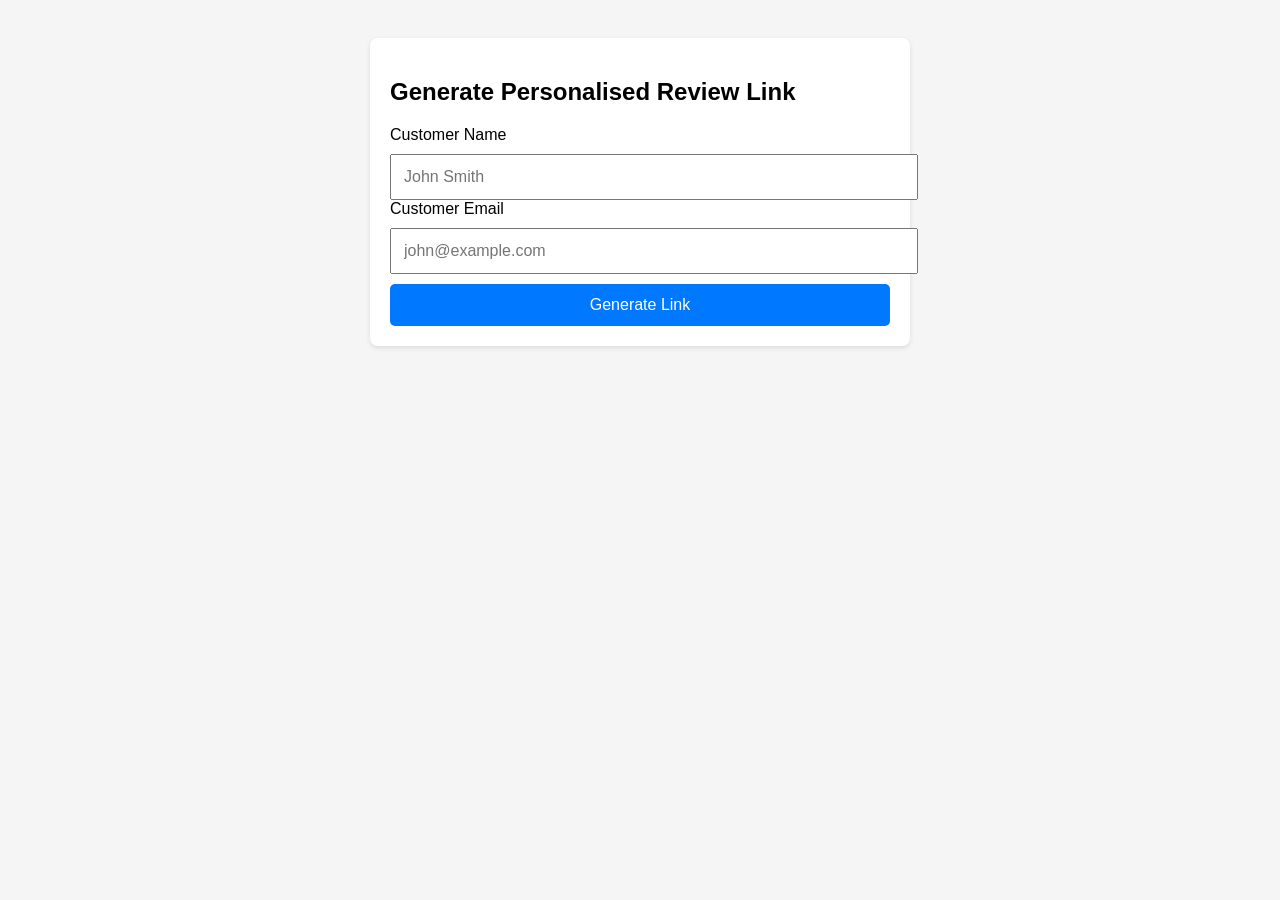
==== docs/admin-panel/index.html @ 1adfaefe "Create index.html" ====
<!DOCTYPE html>
<html>
<head>
  <title>Generate Review Link</title>
  <style>
    body {
      font-family: Arial, sans-serif;
      padding: 30px;
      background: #f5f5f5;
    }
    .container {
      background: white;
      padding: 20px;
      border-radius: 8px;
      max-width: 500px;
      margin: auto;
      box-shadow: 0 2px 5px rgba(0,0,0,0.1);
    }
    input, button {
      width: 100%;
      padding: 12px;
      margin-top: 10px;
      font-size: 16px;
    }
    button {
      background: #0078ff;
      color: white;
      border: none;
      cursor: pointer;
      border-radius: 5px;
    }
    button:hover {
      background: #005fcc;
    }
    .result {
      margin-top: 20px;
      padding: 15px;
      background: #e8ffe8;
      border: 1px solid #b2ffb2;
      border-radius: 5px;
      word-break: break-all;
    }
  </style>
</head>
<body>

<div class="container">
  <h2>Generate Personalised Review Link</h2>

  <label>Customer Name</label>
  <input type="text" id="name" placeholder="John Smith">

  <label>Customer Email</label>
  <input type="email" id="email" placeholder="john@example.com">

  <button onclick="generateLink()">Generate Link</button>

  <div id="output" class="result" style="display:none;"></div>
</div>

<script>
async function generateLink() {
  const name = document.getElementById("name").value.trim();
  const email = document.getElementById("email").value.trim();
  const output = document.getElementById("output");

  if (!name || !email) {
    alert("Please enter both name and email.");
    return;
  }

  try {
    const response = await fetch("https://review-backend-production-6c56.up.railway.app/generate-review-link", {
      method: "POST",
      headers: { "Content-Type": "application/json" },
      body: JSON.stringify({ name, email })
    });

    const data = await response.json();

    output.style.display = "block";
    output.innerHTML = `
      <strong>Review Link:</strong><br>
      <a href="${data.link}" target="_blank">${data.link}</a>
    `;
  } catch (err) {
    output.style.display = "block";
    output.innerHTML = "Error generating link.";
  }
}
</script>

</body>
</html>
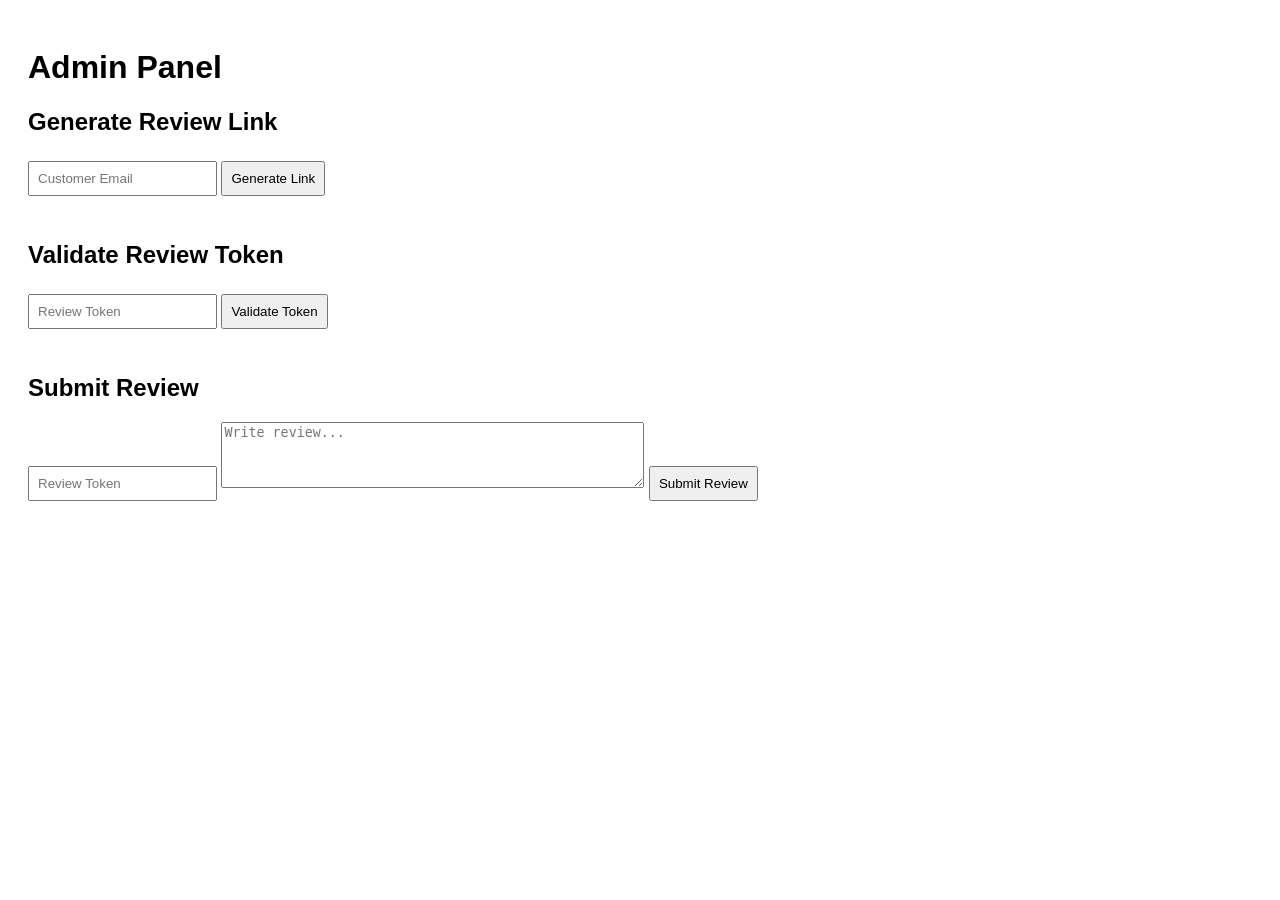
==== commit fe66d187: "Create index.html" ====
--- a/docs/admin-panel/index.html
+++ b/docs/admin-panel/index.html
@@ -1,94 +1,79 @@
 <!DOCTYPE html>
-<html>
+<html lang="en">
 <head>
-  <title>Generate Review Link</title>
+  <meta charset="UTF-8">
+  <title>Admin Panel</title>
   <style>
-    body {
-      font-family: Arial, sans-serif;
-      padding: 30px;
-      background: #f5f5f5;
-    }
-    .container {
-      background: white;
-      padding: 20px;
-      border-radius: 8px;
-      max-width: 500px;
-      margin: auto;
-      box-shadow: 0 2px 5px rgba(0,0,0,0.1);
-    }
-    input, button {
-      width: 100%;
-      padding: 12px;
-      margin-top: 10px;
-      font-size: 16px;
-    }
-    button {
-      background: #0078ff;
-      color: white;
-      border: none;
-      cursor: pointer;
-      border-radius: 5px;
-    }
-    button:hover {
-      background: #005fcc;
-    }
-    .result {
-      margin-top: 20px;
-      padding: 15px;
-      background: #e8ffe8;
-      border: 1px solid #b2ffb2;
-      border-radius: 5px;
-      word-break: break-all;
-    }
+    body { font-family: Arial, sans-serif; padding: 20px; }
+    section { margin-bottom: 40px; }
+    input, button { padding: 8px; margin: 5px 0; }
+    .output { margin-top: 10px; font-weight: bold; }
   </style>
 </head>
 <body>
 
-<div class="container">
-  <h2>Generate Personalised Review Link</h2>
+  <h1>Admin Panel</h1>
 
-  <label>Customer Name</label>
-  <input type="text" id="name" placeholder="John Smith">
+  <!-- Generate Review Link -->
+  <section>
+    <h2>Generate Review Link</h2>
+    <input id="emailInput" type="email" placeholder="Customer Email">
+    <button onclick="generateLink()">Generate Link</button>
+    <div id="linkOutput" class="output"></div>
+  </section>
 
-  <label>Customer Email</label>
-  <input type="email" id="email" placeholder="john@example.com">
+  <!-- Validate Review Token -->
+  <section>
+    <h2>Validate Review Token</h2>
+    <input id="tokenInput" type="text" placeholder="Review Token">
+    <button onclick="validateToken()">Validate Token</button>
+    <div id="tokenOutput" class="output"></div>
+  </section>
 
-  <button onclick="generateLink()">Generate Link</button>
+  <!-- Submit Review -->
+  <section>
+    <h2>Submit Review</h2>
+    <input id="reviewToken" type="text" placeholder="Review Token">
+    <textarea id="reviewText" placeholder="Write review..." rows="4" cols="50"></textarea>
+    <button onclick="submitReview()">Submit Review</button>
+    <div id="reviewOutput" class="output"></div>
+  </section>
 
-  <div id="output" class="result" style="display:none;"></div>
-</div>
+  <script>
+    const API = "https://review-backend-production-6c56.up.railway.app";
 
-<script>
-async function generateLink() {
-  const name = document.getElementById("name").value.trim();
-  const email = document.getElementById("email").value.trim();
-  const output = document.getElementById("output");
+    async function generateLink() {
+      const email = document.getElementById("emailInput").value;
+      const res = await fetch(`${API}/generate-review-link`, {
+        method: "POST",
+        headers: { "Content-Type": "application/json" },
+        body: JSON.stringify({ email })
+      });
+      const data = await res.json();
+      document.getElementById("linkOutput").innerText = data.link || data.error;
+    }
 
-  if (!name || !email) {
-    alert("Please enter both name and email.");
-    return;
-  }
+    async function validateToken() {
+      const token = document.getElementById("tokenInput").value;
+      const res = await fetch(`${API}/review-token/${token}`);
+      const data = await res.json();
+      document.getElementById("tokenOutput").innerText = data.valid ? "Valid Token" : "Invalid Token";
+    }
 
-  try {
-    const response = await fetch("https://review-backend-production-6c56.up.railway.app/generate-review-link", {
-      method: "POST",
-      headers: { "Content-Type": "application/json" },
-      body: JSON.stringify({ name, email })
-    });
+    async function submitReview() {
+      const token = document.getElementById("reviewToken").value;
+      const review = document.getElementById("reviewText").value;
 
-    const data = await response.json();
+      const res = await fetch(`${API}/review`, {
+        method: "POST",
+        headers: { "Content-Type": "application/json" },
+        body: JSON.stringify({ token, review })
+      });
 
-    output.style.display = "block";
-    output.innerHTML = `
-      <strong>Review Link:</strong><br>
-      <a href="${data.link}" target="_blank">${data.link}</a>
-    `;
-  } catch (err) {
-    output.style.display = "block";
-    output.innerHTML = "Error generating link.";
-  }
-}
-</script>
+      const data = await res.json();
+      document.getElementById("reviewOutput").innerText = data.message || data.error;
+    }
+  </script>
 
 </body>
 </html>
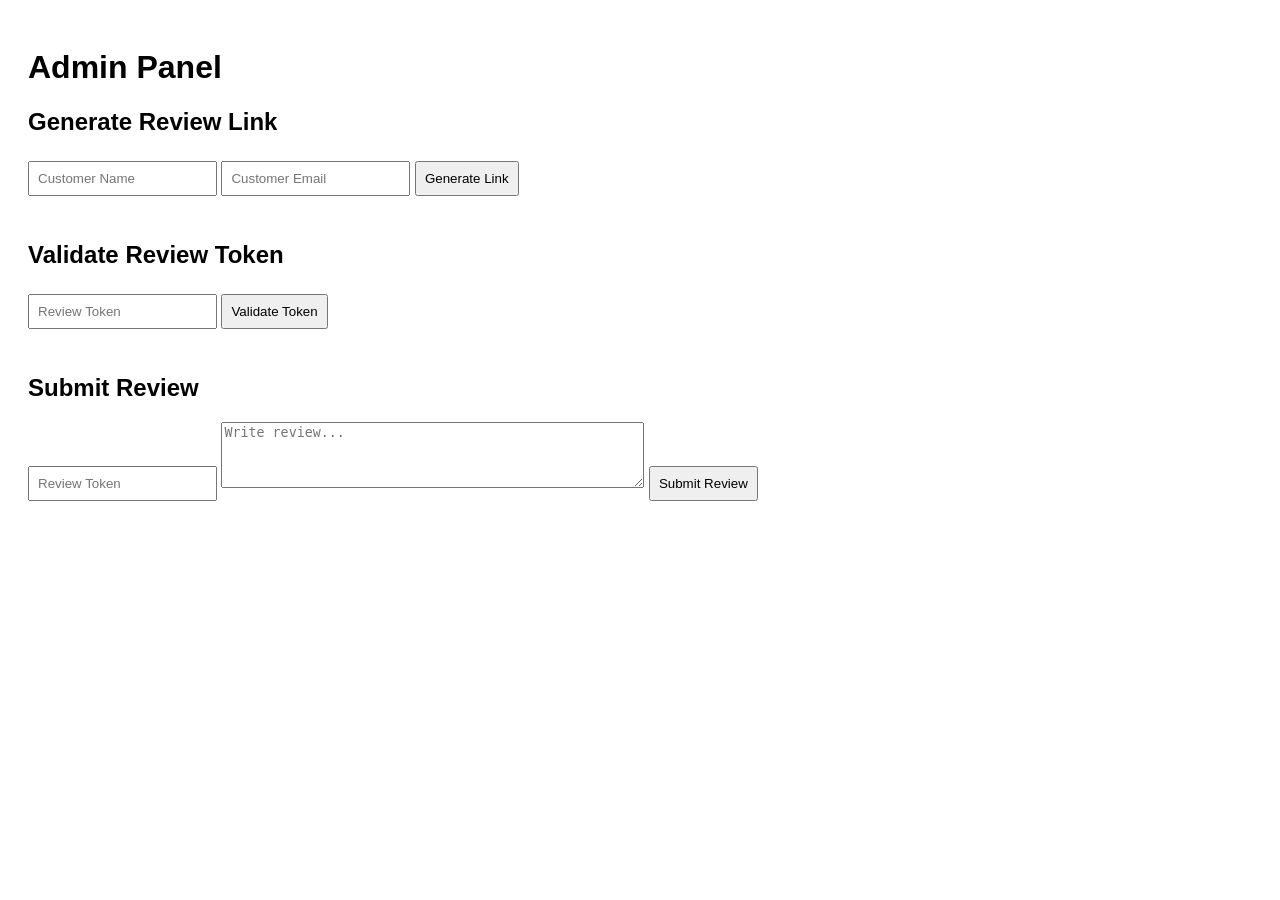
==== commit c1f18cdc: "Update index.html" ====
--- a/docs/admin-panel/index.html
+++ b/docs/admin-panel/index.html
@@ -17,7 +17,10 @@
   <!-- Generate Review Link -->
   <section>
     <h2>Generate Review Link</h2>
+
+    <input id="nameInput" type="text" placeholder="Customer Name">
     <input id="emailInput" type="email" placeholder="Customer Email">
+
     <button onclick="generateLink()">Generate Link</button>
     <div id="linkOutput" class="output"></div>
   </section>
@@ -42,17 +45,26 @@
   <script>
     const API = "https://review-backend-production-6c56.up.railway.app";
 
+    /* -------------------------------
+       Generate Review Link (UPDATED)
+    --------------------------------*/
     async function generateLink() {
+      const name = document.getElementById("nameInput").value;
       const email = document.getElementById("emailInput").value;
+
       const res = await fetch(`${API}/generate-review-link`, {
         method: "POST",
         headers: { "Content-Type": "application/json" },
-        body: JSON.stringify({ email })
+        body: JSON.stringify({ name, email })
       });
+
       const data = await res.json();
       document.getElementById("linkOutput").innerText = data.link || data.error;
     }
 
+    /* -------------------------------
+       Validate Token
+    --------------------------------*/
     async function validateToken() {
       const token = document.getElementById("tokenInput").value;
       const res = await fetch(`${API}/review-token/${token}`);
@@ -60,6 +72,9 @@
       document.getElementById("tokenOutput").innerText = data.valid ? "Valid Token" : "Invalid Token";
     }
 
+    /* -------------------------------
+       Submit Review (unchanged)
+    --------------------------------*/
     async function submitReview() {
       const token = document.getElementById("reviewToken").value;
       const review = document.getElementById("reviewText").value;
@@ -67,7 +82,7 @@
       const res = await fetch(`${API}/review`, {
         method: "POST",
         headers: { "Content-Type": "application/json" },
-        body: JSON.stringify({ token, review })
+        body: JSON.stringify({ token, comments: review })
       });
 
       const data = await res.json();
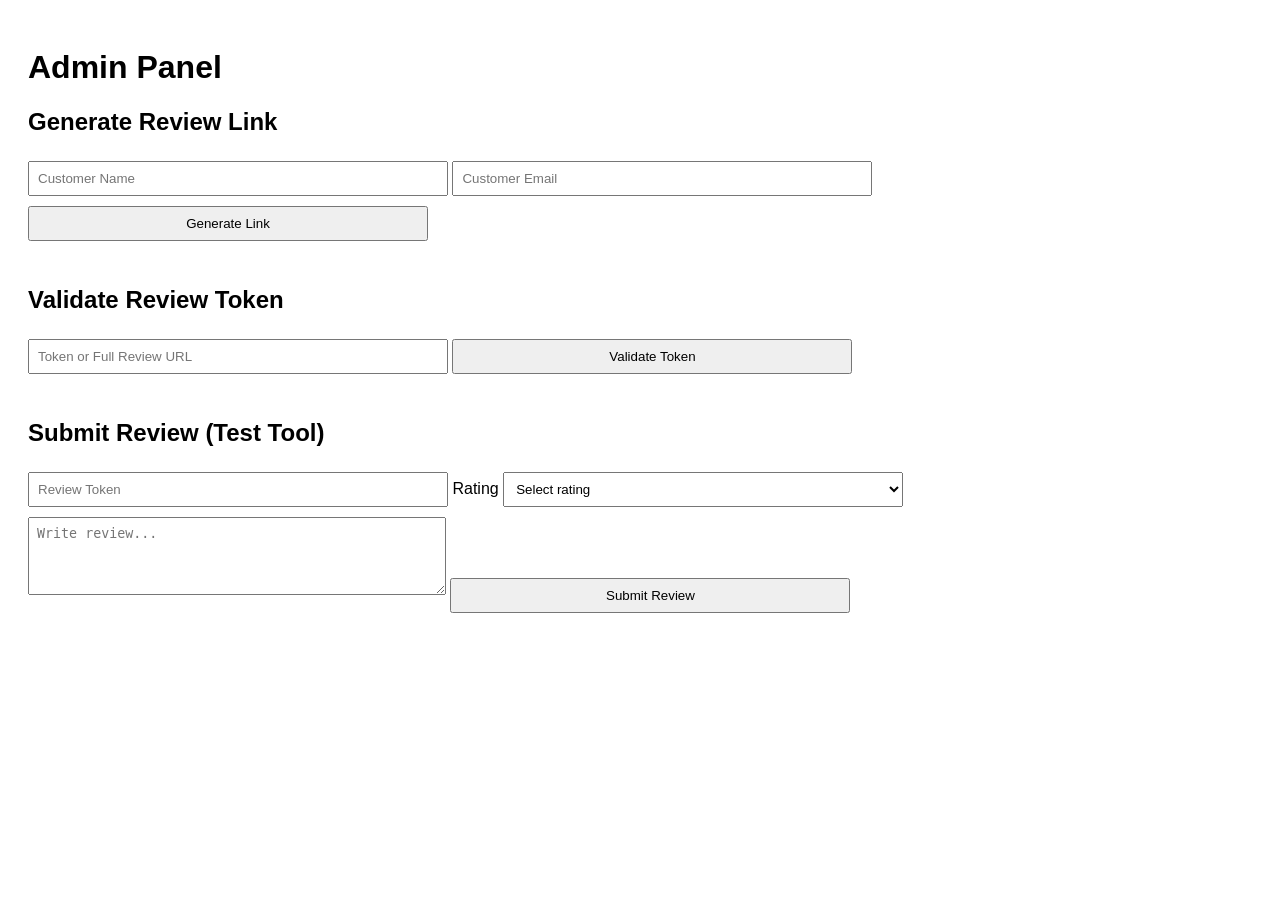
==== commit 548e5cbe: "Update index.html" ====
--- a/docs/admin-panel/index.html
+++ b/docs/admin-panel/index.html
@@ -6,8 +6,9 @@
   <style>
     body { font-family: Arial, sans-serif; padding: 20px; }
     section { margin-bottom: 40px; }
-    input, button { padding: 8px; margin: 5px 0; }
+    input, button, textarea, select { padding: 8px; margin: 5px 0; width: 100%; max-width: 400px; }
     .output { margin-top: 10px; font-weight: bold; }
+    #sendEmailBtn { display: none; margin-top: 10px; background: #28a745; color: white; }
   </style>
 </head>
 <body>
@@ -23,21 +24,38 @@
 
     <button onclick="generateLink()">Generate Link</button>
     <div id="linkOutput" class="output"></div>
+
+    <!-- NEW: Send Email Button -->
+    <button id="sendEmailBtn" onclick="sendEmail()">Send Email to Customer</button>
+    <div id="sendEmailOutput" class="output"></div>
   </section>
 
   <!-- Validate Review Token -->
   <section>
     <h2>Validate Review Token</h2>
-    <input id="tokenInput" type="text" placeholder="Review Token">
+    <input id="tokenInput" type="text" placeholder="Token or Full Review URL">
     <button onclick="validateToken()">Validate Token</button>
     <div id="tokenOutput" class="output"></div>
   </section>
 
-  <!-- Submit Review -->
+  <!-- Submit Review (Test Tool) -->
   <section>
-    <h2>Submit Review</h2>
+    <h2>Submit Review (Test Tool)</h2>
+
     <input id="reviewToken" type="text" placeholder="Review Token">
-    <textarea id="reviewText" placeholder="Write review..." rows="4" cols="50"></textarea>
+
+    <label>Rating</label>
+    <select id="reviewRating">
+      <option value="">Select rating</option>
+      <option value="5">⭐⭐⭐⭐⭐</option>
+      <option value="4">⭐⭐⭐⭐</option>
+      <option value="3">⭐⭐⭐</option>
+      <option value="2">⭐⭐</option>
+      <option value="1">⭐</option>
+    </select>
+
+    <textarea id="reviewText" placeholder="Write review..." rows="4"></textarea>
+
     <button onclick="submitReview()">Submit Review</button>
     <div id="reviewOutput" class="output"></div>
   </section>
@@ -45,9 +63,23 @@
   <script>
     const API = "https://review-backend-production-6c56.up.railway.app";
 
-    /* -------------------------------
-       Generate Review Link (UPDATED)
-    --------------------------------*/
+    let lastGenerated = {
+      token: null,
+      name: null,
+      email: null
+    };
+
+    /* Extract token from raw token OR full URL */
+    function extractToken(input) {
+      try {
+        const url = new URL(input);
+        return url.searchParams.get("token") || input;
+      } catch {
+        return input; // already a token
+      }
+    }
+
+    /* Generate Review Link */
     async function generateLink() {
       const name = document.getElementById("nameInput").value;
       const email = document.getElementById("emailInput").value;
@@ -60,33 +92,68 @@
 
       const data = await res.json();
       document.getElementById("linkOutput").innerText = data.link || data.error;
+
+      if (data.link) {
+        // Extract token from the generated link
+        const token = extractToken(data.link);
+
+        lastGenerated = { token, name, email };
+
+        // Show send email button
+        document.getElementById("sendEmailBtn").style.display = "inline-block";
+      }
     }
 
-    /* -------------------------------
-       Validate Token
-    --------------------------------*/
+    /* NEW: Send Email to Customer */
+    async function sendEmail() {
+      const output = document.getElementById("sendEmailOutput");
+
+      if (!lastGenerated.token || !lastGenerated.email) {
+        output.innerText = "No token or email available.";
+        return;
+      }
+
+      const res = await fetch(`${API}/send-review-email`, {
+        method: "POST",
+        headers: { "Content-Type": "application/json" },
+        body: JSON.stringify({
+          token: lastGenerated.token,
+          name: lastGenerated.name,
+          email: lastGenerated.email
+        })
+      });
+
+      const data = await res.json();
+      output.innerText = data.message || data.error;
+    }
+
+    /* Validate Token */
     async function validateToken() {
-      const token = document.getElementById("tokenInput").value;
+      const raw = document.getElementById("tokenInput").value;
+      const token = extractToken(raw);
+
       const res = await fetch(`${API}/review-token/${token}`);
       const data = await res.json();
-      document.getElementById("tokenOutput").innerText = data.valid ? "Valid Token" : "Invalid Token";
+
+      document.getElementById("tokenOutput").innerText =
+        data.valid ? "Valid Token" : "Invalid Token";
     }
 
-    /* -------------------------------
-       Submit Review (unchanged)
-    --------------------------------*/
+    /* Submit Review (Test Tool) */
     async function submitReview() {
-      const token = document.getElementById("reviewToken").value;
-      const review = document.getElementById("reviewText").value;
+      const token = extractToken(document.getElementById("reviewToken").value);
+      const rating = document.getElementById("reviewRating").value;
+      const comments = document.getElementById("reviewText").value;
 
       const res = await fetch(`${API}/review`, {
         method: "POST",
         headers: { "Content-Type": "application/json" },
-        body: JSON.stringify({ token, comments: review })
+        body: JSON.stringify({ token, rating, comments })
       });
 
       const data = await res.json();
-      document.getElementById("reviewOutput").innerText = data.message || data.error;
+      document.getElementById("reviewOutput").innerText =
+        data.message || data.error;
     }
   </script>
 
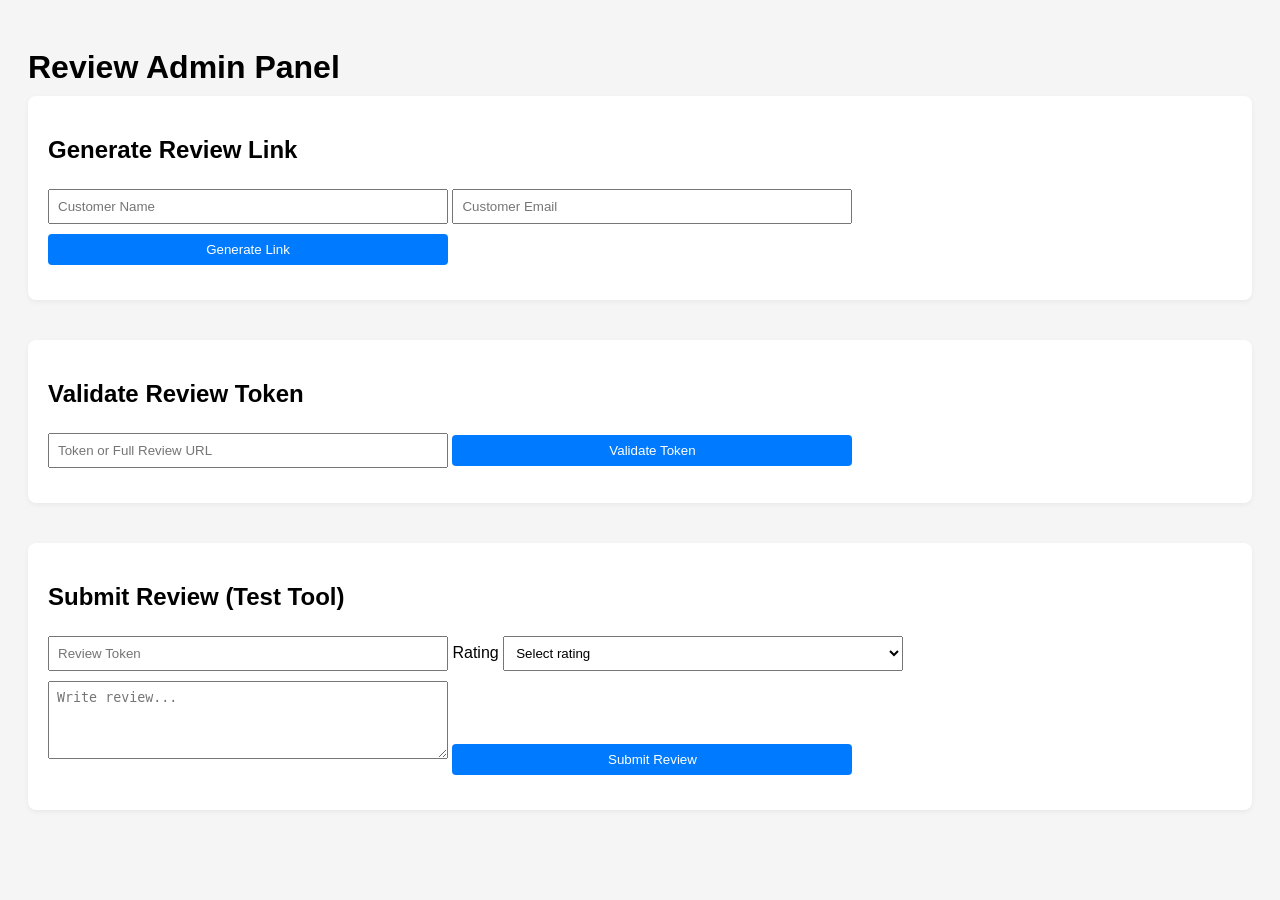
==== commit 166515d2: "Update index.html" ====
--- a/docs/admin-panel/index.html
+++ b/docs/admin-panel/index.html
@@ -2,18 +2,48 @@
 <html lang="en">
 <head>
   <meta charset="UTF-8">
-  <title>Admin Panel</title>
+  <title>The Cousin Group – Review Admin</title>
   <style>
-    body { font-family: Arial, sans-serif; padding: 20px; }
-    section { margin-bottom: 40px; }
-    input, button, textarea, select { padding: 8px; margin: 5px 0; width: 100%; max-width: 400px; }
-    .output { margin-top: 10px; font-weight: bold; }
-    #sendEmailBtn { display: none; margin-top: 10px; background: #28a745; color: white; }
+    body { font-family: Arial, sans-serif; padding: 20px; background: #f5f5f5; }
+    h1 { margin-bottom: 10px; }
+    section {
+      margin-bottom: 40px;
+      background: #fff;
+      padding: 20px;
+      border-radius: 8px;
+      box-shadow: 0 2px 5px rgba(0,0,0,0.05);
+    }
+    input, button, textarea, select {
+      padding: 8px;
+      margin: 5px 0;
+      width: 100%;
+      max-width: 400px;
+      box-sizing: border-box;
+    }
+    button {
+      cursor: pointer;
+      border: none;
+      border-radius: 4px;
+      background: #007bff;
+      color: #fff;
+    }
+    button:hover { opacity: 0.9; }
+    #sendEmailBtn {
+      display: none;
+      margin-top: 10px;
+      background: #28a745;
+    }
+    .output {
+      margin-top: 10px;
+      font-weight: bold;
+      white-space: pre-wrap;
+      word-break: break-all;
+    }
   </style>
 </head>
 <body>
 
-  <h1>Admin Panel</h1>
+  <h1>Review Admin Panel</h1>
 
   <!-- Generate Review Link -->
   <section>
@@ -25,7 +55,6 @@
     <button onclick="generateLink()">Generate Link</button>
     <div id="linkOutput" class="output"></div>
 
-    <!-- NEW: Send Email Button -->
     <button id="sendEmailBtn" onclick="sendEmail()">Send Email to Customer</button>
     <div id="sendEmailOutput" class="output"></div>
   </section>
@@ -69,91 +98,138 @@
       email: null
     };
 
-    /* Extract token from raw token OR full URL */
+    // Extract token from raw token OR full URL (robust version)
     function extractToken(input) {
-      try {
-        const url = new URL(input);
-        return url.searchParams.get("token") || input;
-      } catch {
-        return input; // already a token
-      }
-    }
-
-    /* Generate Review Link */
+      if (!input) return "";
+
+      // If it's already a plain token (10 chars alphanumeric)
+      if (/^[a-z0-9]{10}$/i.test(input.trim())) {
+        return input.trim();
+      }
+
+      // Try to pull ?token=... from a URL or string
+      const match = input.match(/token=([a-z0-9]+)/i);
+      if (match) {
+        return match[1];
+      }
+
+      return input.trim();
+    }
+
+    // Generate Review Link
     async function generateLink() {
-      const name = document.getElementById("nameInput").value;
-      const email = document.getElementById("emailInput").value;
-
-      const res = await fetch(`${API}/generate-review-link`, {
-        method: "POST",
-        headers: { "Content-Type": "application/json" },
-        body: JSON.stringify({ name, email })
-      });
-
-      const data = await res.json();
-      document.getElementById("linkOutput").innerText = data.link || data.error;
-
-      if (data.link) {
-        // Extract token from the generated link
-        const token = extractToken(data.link);
-
-        lastGenerated = { token, name, email };
-
-        // Show send email button
-        document.getElementById("sendEmailBtn").style.display = "inline-block";
-      }
-    }
-
-    /* NEW: Send Email to Customer */
+      const name = document.getElementById("nameInput").value.trim();
+      const email = document.getElementById("emailInput").value.trim();
+      const output = document.getElementById("linkOutput");
+      const sendBtn = document.getElementById("sendEmailBtn");
+      const sendOutput = document.getElementById("sendEmailOutput");
+
+      output.textContent = "";
+      sendOutput.textContent = "";
+      sendBtn.style.display = "none";
+
+      if (!email) {
+        output.textContent = "Email is required.";
+        return;
+      }
+
+      try {
+        const res = await fetch(`${API}/generate-review-link`, {
+          method: "POST",
+          headers: { "Content-Type": "application/json" },
+          body: JSON.stringify({ name, email })
+        });
+
+        const data = await res.json();
+        if (data.link) {
+          output.textContent = data.link;
+
+          const token = extractToken(data.link);
+          lastGenerated = { token, name, email };
+
+          sendBtn.style.display = "inline-block";
+        } else {
+          output.textContent = data.error || "Failed to generate link.";
+        }
+      } catch (err) {
+        output.textContent = "Error: " + err.message;
+      }
+    }
+
+    // Send Email to Customer (uses existing token)
     async function sendEmail() {
       const output = document.getElementById("sendEmailOutput");
 
       if (!lastGenerated.token || !lastGenerated.email) {
-        output.innerText = "No token or email available.";
-        return;
-      }
-
-      const res = await fetch(`${API}/send-review-email`, {
-        method: "POST",
-        headers: { "Content-Type": "application/json" },
-        body: JSON.stringify({
-          token: lastGenerated.token,
-          name: lastGenerated.name,
-          email: lastGenerated.email
-        })
-      });
-
-      const data = await res.json();
-      output.innerText = data.message || data.error;
-    }
-
-    /* Validate Token */
+        output.textContent = "No token or email available.";
+        return;
+      }
+
+      try {
+        const res = await fetch(`${API}/send-review-email`, {
+          method: "POST",
+          headers: { "Content-Type": "application/json" },
+          body: JSON.stringify({
+            token: lastGenerated.token,
+            name: lastGenerated.name,
+            email: lastGenerated.email
+          })
+        });
+
+        const data = await res.json();
+        output.textContent = data.message || data.error || "Unknown response.";
+      } catch (err) {
+        output.textContent = "Error: " + err.message;
+      }
+    }
+
+    // Validate Token
     async function validateToken() {
       const raw = document.getElementById("tokenInput").value;
       const token = extractToken(raw);
-
-      const res = await fetch(`${API}/review-token/${token}`);
-      const data = await res.json();
-
-      document.getElementById("tokenOutput").innerText =
-        data.valid ? "Valid Token" : "Invalid Token";
-    }
-
-    /* Submit Review (Test Tool) */
+      const output = document.getElementById("tokenOutput");
+      output.textContent = "";
+
+      if (!token) {
+        output.textContent = "Please enter a token or URL.";
+        return;
+      }
+
+      try {
+        const res = await fetch(`${API}/review-token/${token}`);
+        const data = await res.json();
+        output.textContent = data.valid ? "Valid Token" : "Invalid Token";
+      } catch (err) {
+        output.textContent = "Error: " + err.message;
+      }
+    }
+
+    // Submit Review (Test Tool)
     async function submitReview() {
-      const token = extractToken(document.getElementById("reviewToken").value);
+      const rawToken = document.getElementById("reviewToken").value;
+      const token = extractToken(rawToken);
       const rating = document.getElementById("reviewRating").value;
-      const comments = document.getElementById("reviewText").value;
-
-      const res = await fetch(`${API}/review`, {
-        method: "POST",
-        headers: { "Content-Type": "application/json" },
-        body: JSON.stringify({ token, rating, comments })
-      });
-
-      const data = await res.json();
-      document.getElementById("reviewOutput").innerText =
-        data.message || data.error;
+      const comments = document.getElementById("reviewText").value.trim();
+      const output = document.getElementById("reviewOutput");
+      output.textContent = "";
+
+      if (!token || !rating || !comments) {
+        output.textContent = "Token, rating and comments are required.";
+        return;
+      }
+
+      try {
+        const res = await fetch(`${API}/review`, {
+          method: "POST",
+          headers: { "Content-Type": "application/json" },
+          body: JSON.stringify({ token, rating, comments })
+        });
+
+        const data = await res.json();
+        output.textContent = data.message || data.error || "Unknown response.";
+      } catch (err) {
+        output.textContent = "Error: " + err.message;
+      }
     }
   </script>
 
